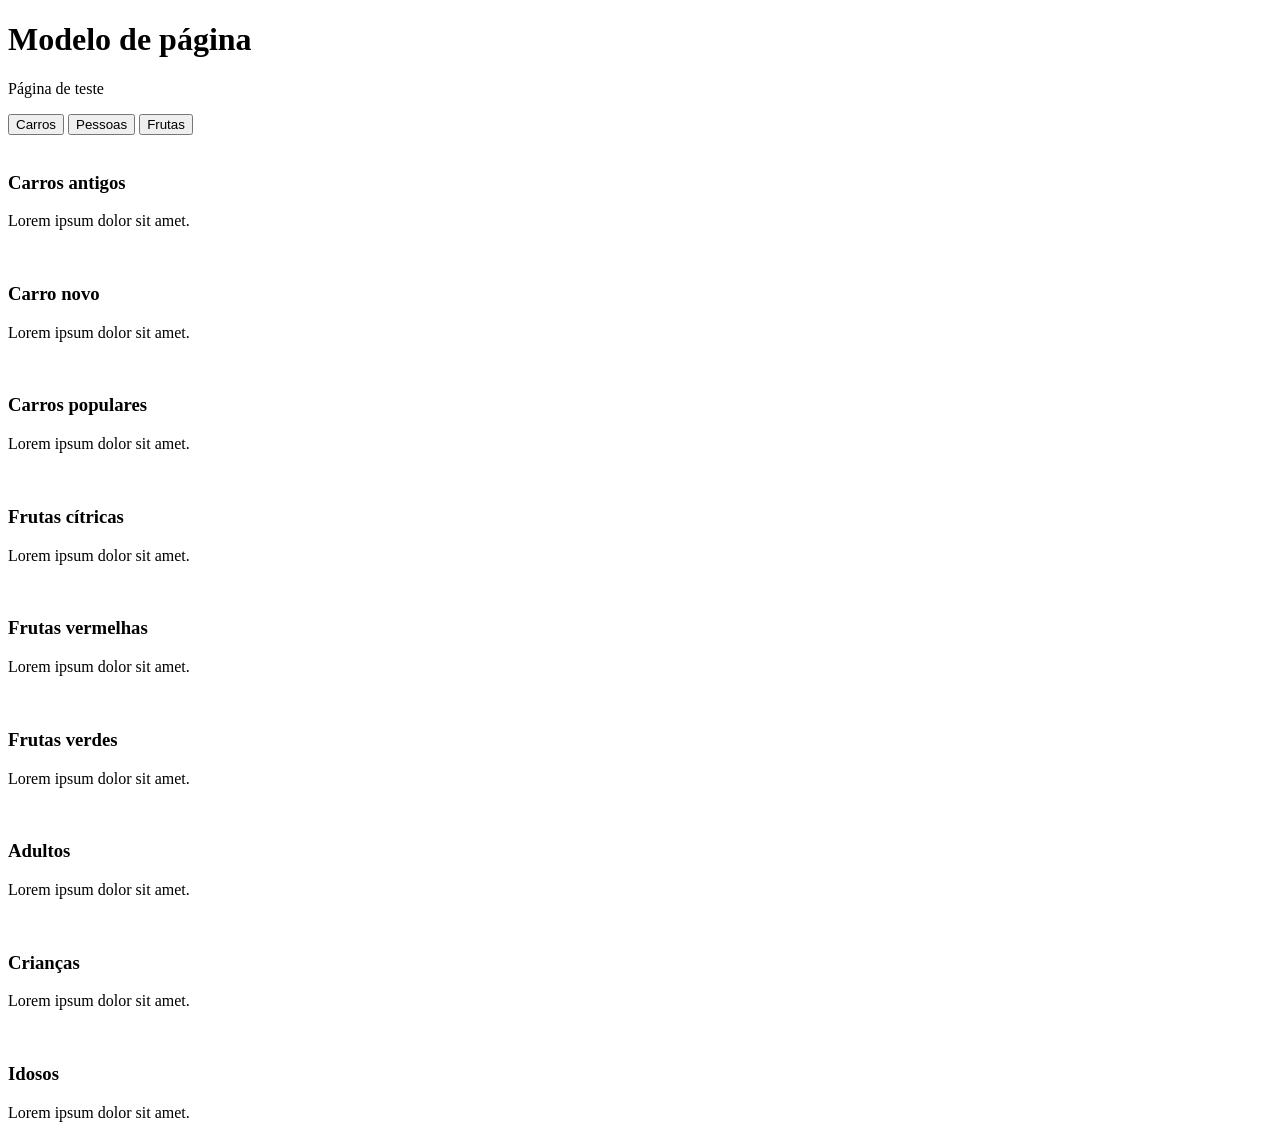
==== FlexBoxatt.html @ 8e398dab "atualização23/01/2026" ====
<!DOCTYPE html>
<html lang="pt-br">
<head>
    <meta charset="UTF-8">
    <link rel="stylesheet" href="css/estiloflexboxatt.css">
    <title>FlexBox atividade </title>
</head>
<body>

<h1>Modelo de página</h1>
<p>Página de teste</p>
<div class="botoes">
<button class="btn ativo" onclick="filtrar('carros', this)">Carros</button>
<button class="btn" onclick="filtrar('pessoas', this)">Pessoas</button>
<button class="btn" onclick="filtrar('frutas', this)">Frutas</button>
</div>
<div class="grid">
<!-- CARROS -->
<div class="card carros">
<img src="">
<h3>Carros antigos</h3>
<p>Lorem ipsum dolor sit amet.</p>
</div>
<div class="card carros">
<img src="">
<h3>Carro novo</h3>
<p>Lorem ipsum dolor sit amet.</p>
</div>
<div class="card carros">
<img src="">
<h3>Carros populares</h3>
<p>Lorem ipsum dolor sit amet.</p>
</div>
<!-- FRUTAS -->
<div class="card frutas">
<img src="">
<h3>Frutas cítricas</h3>
<p>Lorem ipsum dolor sit amet.</p>
</div>
<div class="card frutas">
<img src="">
<h3>Frutas vermelhas</h3>
<p>Lorem ipsum dolor sit amet.</p>
</div>
<div class="card frutas">
<img src="">
<h3>Frutas verdes</h3>
<p>Lorem ipsum dolor sit amet.</p>
</div>
<!-- PESSOAS -->
<div class="card pessoas">
<img src="">
<h3>Adultos</h3>
<p>Lorem ipsum dolor sit amet.</p>
</div>
<div class="card pessoas">
<img src="">
<h3>Crianças</h3>
<p>Lorem ipsum dolor sit amet.</p>
</div>
<div class="card pessoas">
<img src="">
<h3>Idosos</h3>
<p>Lorem ipsum dolor sit amet.</p>
</div>
</div>
<script src="script.js"></script>
</body>
</html>
    
    
</body>
</html>
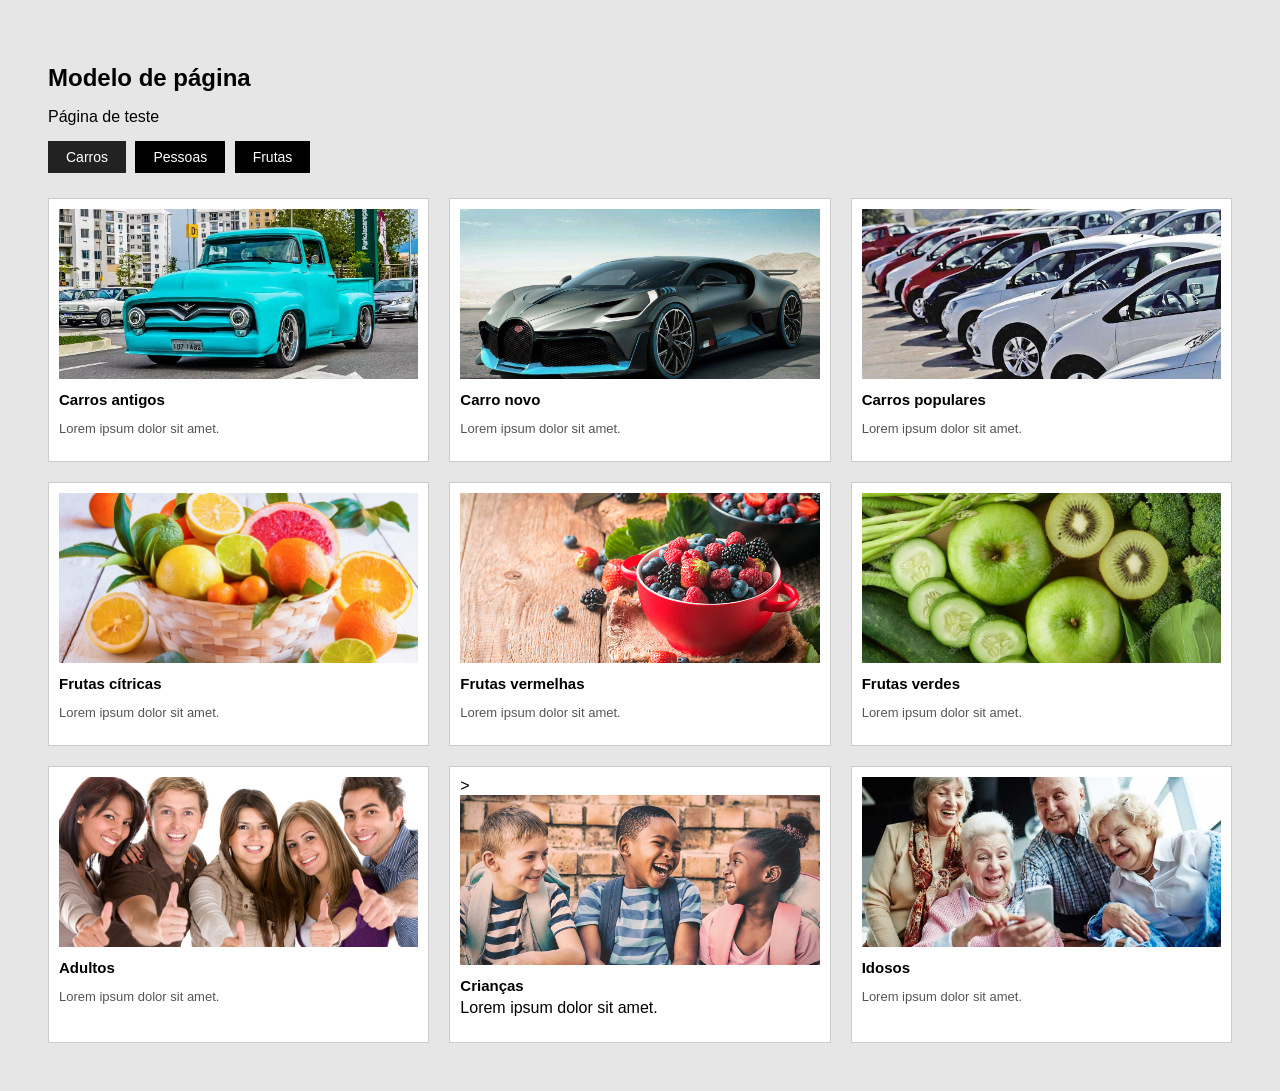
==== commit ad6e0e7d: "novas coisas" ====
--- a/FlexBoxatt.html
+++ b/FlexBoxatt.html
@@ -17,50 +17,50 @@
 <div class="grid">
 <!-- CARROS -->
 <div class="card carros">
-<img src="">
+<img src="img/carro-antigo.webp">
 <h3>Carros antigos</h3>
 <p>Lorem ipsum dolor sit amet.</p>
 </div>
 <div class="card carros">
-<img src="">
+<img src="img/carroNovo.jpg">
 <h3>Carro novo</h3>
 <p>Lorem ipsum dolor sit amet.</p>
 </div>
 <div class="card carros">
-<img src="">
+<img src="img/populares.jpg">
 <h3>Carros populares</h3>
 <p>Lorem ipsum dolor sit amet.</p>
 </div>
 <!-- FRUTAS -->
 <div class="card frutas">
-<img src="">
+<img src="img/citricas.png">
 <h3>Frutas cítricas</h3>
 <p>Lorem ipsum dolor sit amet.</p>
 </div>
 <div class="card frutas">
-<img src="">
+<img src="img/frutas-vermelhas.png">
 <h3>Frutas vermelhas</h3>
 <p>Lorem ipsum dolor sit amet.</p>
 </div>
 <div class="card frutas">
-<img src="">
-<h3>Frutas verdes</h3>
+<img src="img/verdes.jpg">
+ <h3>Frutas verdes</h3>
 <p>Lorem ipsum dolor sit amet.</p>
 </div>
 <!-- PESSOAS -->
 <div class="card pessoas">
-<img src="">
-<h3>Adultos</h3>
+<img src="img/adultos.jpg">
+ <h3>Adultos</h3>
+<p>Lorem ipsum dolor sit amet.</p>
+</div>
+<div class="card pessoas">>
+<img src="img/crianca.png">
+<h3>Crianças</h3
 <p>Lorem ipsum dolor sit amet.</p>
 </div>
 <div class="card pessoas">
-<img src="">
-<h3>Crianças</h3>
-<p>Lorem ipsum dolor sit amet.</p>
-</div>
-<div class="card pessoas">
-<img src="">
-<h3>Idosos</h3>
+<img src="img/idosos.webp">
+ <h3>Idosos</h3>
 <p>Lorem ipsum dolor sit amet.</p>
 </div>
 </div>
--- a/css/estiloflexboxatt.css
+++ b/css/estiloflexboxatt.css
@@ -0,0 +1,77 @@
+body {
+
+  font-family: Arial, Helvetica, sans-serif;
+  background: #e6e6e6;
+   padding: 40px;
+
+}
+h1{
+        font-size: 24px;
+
+}
+p{
+
+  margin-bottom: 15px;
+
+}
+.botoes {
+
+  margin-bottom: 25px;
+
+}
+.btn {
+
+  background: #000000;
+  color: white;
+  border: none;
+  padding: 8px 18px;
+  margin-right: 5px;
+  cursor: pointer;
+  font-size: 14px;
+
+}
+.btn:hover {
+    background: #777;
+
+}
+.btn.ativo {
+    background: #222;
+
+}
+ 
+.grid {
+
+  display: grid;
+  grid-template-columns: repeat(3, 1fr);
+  gap: 20px;
+
+}
+/* CARDS RETANGULARES */
+.card {
+
+    background: white;
+    padding: 10px;
+    border: 1px solid #ccc;
+
+}
+/* IMAGENS RETAS */
+.card img {
+
+  width: 100%;
+  height: 170px;
+  object-fit: cover;
+
+}
+.card h3 {
+
+  font-size: 15px;
+  margin: 8px 0 5px;
+
+}
+.card p {
+
+  font-size: 13px;
+    color: #555;
+
+}
+ 
